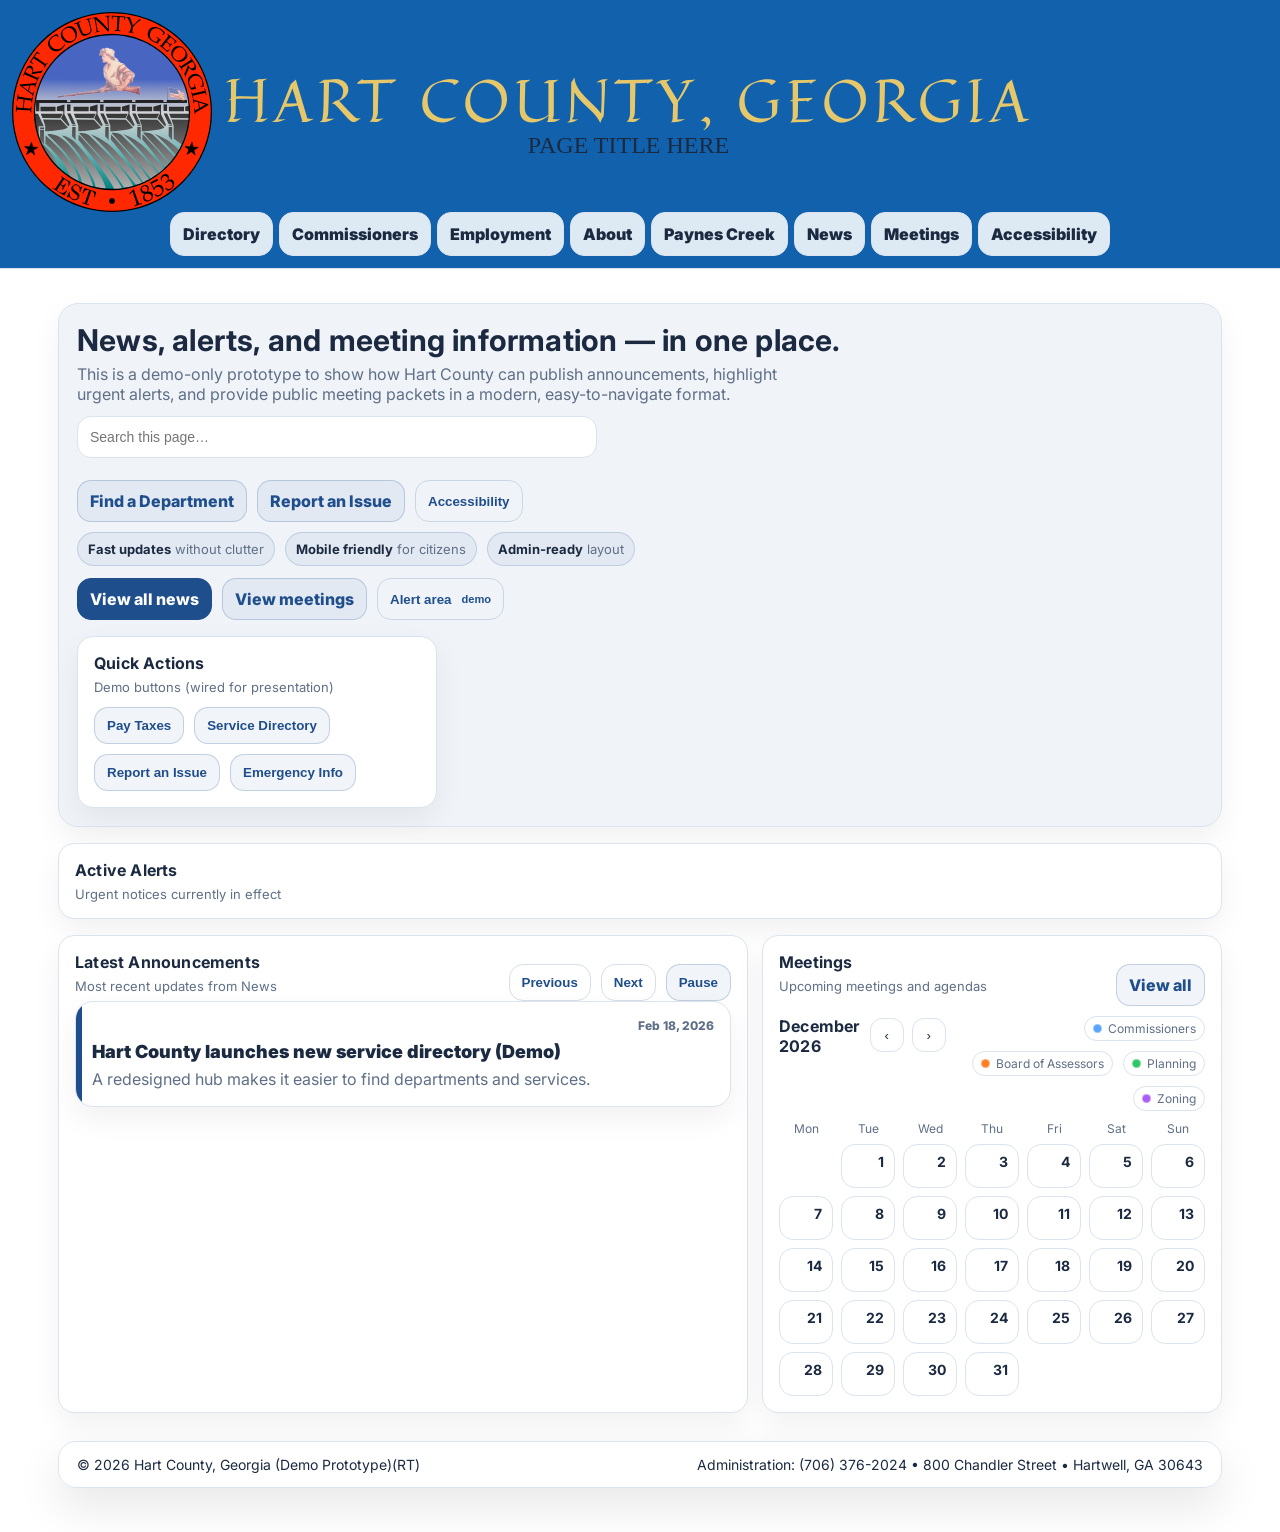
==== index.html @ 7c6e0bfd "Add files via upload" ====
<!doctype html>
<html lang="en">
<head>
  <meta charset="utf-8" />
  <meta name="viewport" content="width=device-width, initial-scale=1" />
  <title>Hart County, GA (Demo) • News & Meetings</title>

  <link rel="preconnect" href="https://fonts.googleapis.com">
  <link rel="preconnect" href="https://fonts.gstatic.com" crossorigin>
  <link href="https://fonts.googleapis.com/css2?family=Inter:wght@400;500;600;700;800;900&family=Quintessential&display=swap" rel="stylesheet">
  <link rel="icon" type="image/svg+xml" href="/assets/favicon.svg">
	
  <link rel="stylesheet" href="/css/base.css" />
  <link rel="stylesheet" href="/css/alerts.css">
	
	<script src="/js/alerts.js" defer></script>
    <script src="/js/app.js" defer></script>
  
</head>

<body>
  <a class="skip-link" href="#main">Skip to main content</a>

  <header class="topbar">
  <div class="navRow">
    <a class="brand brandLink" href="index.html">
      <div class="seal">
        <img src="./assets/hart_seal.svg" alt="Hart County, Georgia official seal">
      </div>
      <div class="brandText">
        <div class="kicker">Hart County, Georgia</div>
        <div class="title">PAGE TITLE HERE</div>
      </div>
    </a>

    <!-- Desktop top navigation -->
    <nav class="topNav" aria-label="Primary">
      <a href="directory.html">Directory</a>
      <a href="commissioners.html">Commissioners</a>
      <a href="employment.html">Employment</a>
      <a href="about.html">About</a>
      <a href="paynes-creek.html">Paynes Creek</a>
      <a href="news.html">News</a>
      <a href="meetings.html">Meetings</a>
	    <a href="accessibility.html">Accessibility</a>
    </nav>

    <!-- Mobile menu button -->
    <button class="btn menuBtn" type="button"
            aria-controls="mobileMenu"
            aria-expanded="false"
            id="menuBtn">
      Menu
    </button>
  </div>
</header>

<!-- Mobile menu panel (add right after header) -->
<div class="menuBackdrop" id="menuBackdrop" hidden></div>

<aside class="menuPanel" id="mobileMenu" hidden aria-label="Mobile navigation">
  <div class="menuPanelHead">
    <div class="menuPanelTitle">Menu</div>
    <button class="btn ghost" type="button" id="menuClose" aria-label="Close menu">Close</button>
  </div>

  <nav class="menuNav" aria-label="Primary mobile">
    <a href="index.html">Home</a>
    <a href="directory.html">Directory</a>
    <a href="commissioners.html">Commissioners</a>
    <a href="employment.html">Employment</a>
    <a href="about.html">About Hart County</a>
    <a href="paynes-creek.html">Paynes Creek Campground</a>
    <hr>
    <a href="news.html">News</a>
    <a href="meetings.html">Meetings</a>
	<a href="accessibility.html">Accessibility</a>
  </nav>
</aside>


 <main id="main" class="container" tabindex="-1">
  <!-- Full-width alerts stays on top -->
  <div id="alertHolder"></div>

  <section class="hero" style="margin-top:14px" aria-label="Overview">
        <div class="heroTop">
          <div>
            <h1>News, alerts, and meeting information — in one place.</h1>
            <p>
              This is a demo-only prototype to show how Hart County can publish announcements,
              highlight urgent alerts, and provide public meeting packets in a modern, easy-to-navigate format.
            </p>
			<!-- ✅ ADD PAGE TOOLS RIGHT HERE -->
      <div class="pageTools" aria-label="Page tools">
        <label class="sr-only" for="siteSearch">Search</label>
        <input id="siteSearch" class="field" type="text" placeholder="Search this page…" />

        <div class="btnRow">
          <a class="btn" href="directory.html">Find a Department</a>
          <a class="btn" href="contact.html">Report an Issue</a>
          <button class="btn ghost" type="button"
            data-toast="Demo: Accessibility|Would open an accessibility help page.">
            Accessibility
          </button>
        </div>
      </div>
      <!-- ✅ END PAGE TOOLS -->
            <div class="badgeRow" aria-label="Highlights">
              <div class="badge"><strong>Fast updates</strong> without clutter</div>
              <div class="badge"><strong>Mobile friendly</strong> for citizens</div>
              <div class="badge"><strong>Admin-ready</strong> layout</div>
            </div>

            <div class="btnRow">
              <a class="btn primary" href="news.html">View all news</a>
              <a class="btn" href="meetings.html">View meetings</a>
              <button class="btn ghost" type="button" id="jumpToAlerts">
              Alert area <small>demo</small>
              </button>

            </div>
          </div>

          <div class="card" style="min-width:280px; max-width:360px" aria-label="Quick actions">
            <h2>Quick Actions</h2>
            <p class="sub">Demo buttons (wired for presentation)</p>
            <div class="btnRow">
              <button class="btn" type="button" data-toast="Demo: Pay Taxes|Would open the payment portal.">Pay Taxes</button>
              <button class="btn" type="button" data-toast="Demo: Service Directory|Would open the county services hub.">Service Directory</button>
              <button class="btn" type="button" data-toast="Demo: Report an Issue|Would open a public issue form.">Report an Issue</button>
              <button class="btn" type="button" data-toast="Demo: Emergency Info|Would open emergency resources.">Emergency Info</button>
            </div>
          </div>
        </div>
      </section>

      <!-- NEWS PAGE: Alerts card (above everything else) -->
<section class="card" aria-label="Active alerts" style="margin-top:16px">
  <div class="cardHeader">
    <div>
      <h2>Active Alerts</h2>
      <p class="sub">Urgent notices currently in effect</p>
    </div>
  </div>

  <div id="newsAlerts"></div>
</section>

      <div class="homeTwoCol" aria-label="Announcements and meetings">
<section class="card" aria-label="Latest announcements">
  <div class="cardHeader">
    <div>
      <h2>Latest Announcements</h2>
      <p class="sub">Most recent updates from News</p>
    </div>

    <div class="btnRow" aria-label="Announcement controls">
      <button class="btn ghost" type="button" id="annPrev">Previous</button>
      <button class="btn ghost" type="button" id="annNext">Next</button>
      <button class="btn" type="button" id="annPause" aria-pressed="false">Pause</button>
    </div>
  </div>

  <!-- Rotating item renders here -->
  <div id="annRotator"
       class="annRotator"
       aria-live="polite"
       aria-atomic="true">
  </div>
</section>

      <section class="card" aria-label="Meetings">
        <div class="cardHeader">
          <div>
            <h2>Meetings</h2>
            <p class="sub">Upcoming meetings and agendas</p>
          </div>
          <div class="btnRow">
            <a class="btn" href="meetings.html">View all</a>
          </div>
        </div>
        <div id="meetingsMiniCal" class="miniCal" aria-label="Meetings calendar"></div>
      </section>
</div>

      <footer class="footer">
        <div>© 2026 Hart County, Georgia (Demo Prototype)(RT)</div>
        <div>Administration: (706) 376-2024 • 800 Chandler Street • Hartwell, GA 30643</div>
      </footer>
</main>
---- css/base.css ----
:root{
  /* Bright / airy civic palette */
  --bg0:#f5f8fc;

  --card:#ffffff;
  --card2:#f0f4f9;

  --text:#1b2a41;
  --muted:#5f6f86;

  --border:#dbe3ee;
  --shadow: 0 12px 30px rgba(0,0,0,.06);

  --radius: 16px;

  /* Clean civic blue */
  --accent:#1f4e8c;
  --accent-dark:#163c6b;
  --accent-soft:#e8f0fb;

  --good:#15803d;
  --warn:#b45309;
  --bad:#b91c1c;

  --max: 1200px;

  /* Focus color (orange) */
  --focus: #ff7a18;
  --focus-soft: rgba(255,122,24,.25);
}

*{ box-sizing:border-box; }
html,body{ height:100%; }

body{
  margin:0;
  font-family: Inter, system-ui, -apple-system, Segoe UI, Roboto, Arial, sans-serif;
  color: var(--text);
}

/* Links */
a{ color: var(--accent); text-decoration:none; }
a:hover{ text-decoration: underline; }

/* Directory title links */
.title-link{
  color: inherit;          /* keeps it same as itemTitle */
  text-decoration: none;
  font-weight: inherit;
}

.title-link:hover{
  text-decoration: underline;
}

/* Background photo */
body::before{
  content:"";
  position:fixed;
  inset:0;

  /* NOTE: keep this relative to your CSS file location */
  background-image: url("../assets/Hartwell_Dam.jpg");
  background-size: cover;
  background-position: center;
  background-repeat: no-repeat;

  opacity: 0.75;
  z-index: -1;
}

/* Layout */
.container{
  max-width: var(--max);
  margin: 0 auto;
  padding: 20px 18px 44px;
}

/* Skip link + sticky header offset */
main{ scroll-margin-top: 140px; }

/* =========================
   Topbar (Centered desktop)
   ========================= */
.topbar{
  position: sticky;
  top: 0;
  z-index: 100;
  background:rgba(17,97,172,1);
  border-bottom: 1px solid var(--border);
  width: 100%;
}
/* Desktop */
@media (min-width: 768px) {
  .navRow{
    flex-direction: row;
    justify-content: space-between;
    align-items: center;
	padding: 12px 12px;
  }
}

/* Mobile */
@media (max-width: 767px) {
  .navRow{
    flex-direction: column;
    align-items: center;
    justify-content: center;
  }
}

.brandLink{ color: inherit; text-decoration:none; }

.brand{
  display:flex;
  gap:12px;
  align-items:center;
  justify-content:flex-start;
}

.seal {
  width: 200px;
  height: 200px;
  display: grid;
  place-items: center;
}

.seal img {
  width: 100%;
  height: auto;
}

.brandText{
  display:flex;
  flex-direction:column;
  align-items:center;
  text-align:center;
  line-height:1.1;
}
.brandText .kicker{
  font-family: "Quintessential", serif;
  font-size:60px;
  font-weight: 400;
  color: rgba(230, 199, 106, 1);
  letter-spacing:.08em;
  text-transform:uppercase;
}
.brandText .title{
  font-family: "Felipa", serif;
  font-size: 24px;
  font-weight: 400; /* or remove this line entirely */
  color: var(--text);
}

/* Desktop top nav: one line, centered */
.topNav{
  display:flex;
  flex-wrap:nowrap;          /* do not wrap */
  gap:6px;
  align-items:center;
  justify-content:center;
}

.topNav a{
  display:inline-flex;
  align-items:center;
  justify-content:center;

  min-height: 44px;
  padding: 10px 12px;

  border-radius: 14px;
  border: 1px solid var(--border);
  background: rgba(255,255,255,.86);

  color: inherit;
  text-decoration:none;
  font-weight: 900;
}

.topNav a:hover{ transform: translateY(-1px); }

.topNav a.active{
  border-color: var(--focus);
  box-shadow: 0 0 0 4px var(--focus-soft);
}

/* Active nav link */
.topNav a.is-active,
.menuNav a.is-active{
  position: relative;
  font-weight: 800;
  border-radius: 10px;
  background: rgb(2230, 199, 106, 1);
}

/* Inner border effect */
.topNav a.is-active::after,
.menuNav a.is-active::after{
  content: "";
  position: absolute;
  inset: 0;
  border-radius: inherit;
  border: 2px solid rgba(0,0,0,.25); /* neutral tone */
  pointer-events: none;
}

/* Keep focus separate */
.topNav a:focus-visible,
.menuNav a:focus-visible{
  outline: 3px solid rgba(255,122,24,.9); /* your accessibility orange */
  outline-offset: 2px;
}

/* ✅ Menu button hidden on desktop even though it also has .btn */
.btn.menuBtn{ display:none !important; }

/* ✅ Make the hidden attribute always hide elements */
[hidden]{ display:none !important; }

/* =========================
   Mobile / Zoom menu panel
   Targets the actual IDs used by JS:
   #menuBackdrop + #mobileMenu + #menuClose
   ========================= */

#menuBackdrop{
  position: fixed;
  inset: 0;
  background: rgba(0,0,0,.35);
  z-index: 999;
}

/* The slide-in panel */
#mobileMenu{
  position: fixed;
  top: 0;
  right: 0;
  height: 100vh;
  width: min(420px, 92vw);

  background: rgba(255,255,255,.96);
  backdrop-filter: blur(10px);
  border-left: 1px solid var(--border);

  z-index: 1000;
  box-shadow: 0 24px 70px rgba(0,0,0,.22);

  padding: 14px;
  overflow: auto;

  color: #111; /* ensure readable text on light panel */
}

/* Header row inside the panel */
#mobileMenu .menuPanelHead{
  display:flex;
  align-items:center;
  margin-bottom: 28px;
}

#mobileMenu .menuTitle{
  font-weight: 900;
  font-size: 18px;
}

/* Close button pinned fully right */
#mobileMenu #menuClose{
  margin-left: auto;
}

/* Links inside the panel */
#mobileMenu .menuNav a{
  display:flex;
  align-items:center;
  min-height: 44px;

  padding: 10px 12px;
  border-radius: 14px;
  border: 1px solid var(--border);

  text-decoration:none;
  color: inherit;
  font-weight: 700;

  margin-bottom: 10px;
  background: rgba(255,255,255,.90);
}

#mobileMenu .menuNav hr{
  border: none;
  border-top: 1px solid var(--border);
  margin: 14px 0;
}

/* When zoomed / narrow: show Menu button, hide top nav */
@media (max-width: 1200px){
  .topNav{ display:none; }

  /* show menu button and pin it top-right */
  .btn.menuBtn{
    display:inline-flex !important;
    position:absolute;
    right:18px;
    top:16px;
  }
}

.menuBtn:focus-visible{
  outline:3px solid #ffffff;
  outline-offset:2px;
}

/* =========================
   Page layout + sidebar card
   ========================= */
.pageLayout {
  display: block;
}

/* ✅ No independent scroll (your old file had overflow-y:auto) */
.sidebar{
  position: sticky;
  top: 132px;
}

.sideNav{
  display:flex;
  flex-direction:column;
  gap:8px;
  margin-top: 10px;
}

.sideNav a{
  display:flex;
  align-items:center;
  justify-content:center;
  text-align:center;

  padding:14px 12px;
  border-radius: 14px;
  border: 1px solid var(--border);
  background: #fbfdff;
  color: var(--text);
  font-weight: 900;
  text-decoration:none;
}

.sideNav a:hover{
  border-color: rgba(31,78,140,.30);
  background: rgba(31,78,140,.06);
}
.sideNav a.active{
  border-color: rgba(31,78,140,.40);
  background: var(--accent-soft);
  color: var(--accent);
}

.sideNav .hint{
  font-size:12px;
  color: var(--muted);
  font-weight:800;
}

/* Keep alert full-width */
#alertHolder{ margin-top: 14px; }

/* Reflow for 400% zoom / small widths */
@media (max-width: 980px){
  .pageLayout{ grid-template-columns: 1fr; }
  .sidebar{ position: static; }
  .sideNav{
    flex-direction: row;
    flex-wrap: wrap;
  }
  .sideNav a{ flex: 1 1 160px; }
}

/* =========================
   Hero + badges + tools
   ========================= */
.hero{
  display:grid;
  gap:16px;
  padding: 18px;
  border-radius: 20px;
  border: 1px solid var(--border);
  background: var(--card2);
  box-shadow: var(--shadow);
}

.heroTop{
  display:flex;
  align-items:flex-start;
  justify-content:space-between;
  gap:16px;
  flex-wrap: wrap;
}

.hero h1{
  margin:0;
  font-size: 30px;
  letter-spacing:.2px;
  color: var(--text);
}

.hero p{
  margin:6px 0 0;
  color: var(--muted);
  max-width: 70ch;
}

.badgeRow{
  display:flex;
  gap:10px;
  flex-wrap: wrap;
  margin-top: 10px;
}

.badge{
  padding: 8px 10px;
  border-radius: 999px;
  border: 1px solid rgba(31,78,140,.18);
  background: rgba(31,78,140,.06);
  color: var(--muted);
  font-size: 13px;
}
.badge strong{ color: var(--text); }

/* Page tools (search + quick actions) */
.pageTools{
  margin-top: 12px;
  display:flex;
  flex-direction:column;
  gap: 10px;
}
.pageTools .field{ max-width: 520px; }

/* =========================
   Grid + cards + lists
   ========================= */
.grid{
  display:grid;
  grid-template-columns: 1.1fr .9fr;
  gap: 16px;
  margin-top: 16px;
}
@media (max-width: 980px){
  .grid{ grid-template-columns: 1fr; }
}

.card{
  border:1px solid var(--border);
  background: var(--card);
  border-radius: var(--radius);
  padding: 16px;
  box-shadow: var(--shadow);
}

.cardHeader{
  display:flex;
  align-items:flex-start;
  justify-content:space-between;
  gap: 12px;
}

.card h2{
  margin:0;
  font-size: 16px;
  letter-spacing:.2px;
  color: var(--text);
}

.sub{
  margin:6px 0 0;
  color: var(--muted);
  font-size: 13px;
}

.list{
  margin-top: 12px;
  display:flex;
  flex-direction:column;
  gap:10px;
}

/* =========================
   Announcement Rotator
   ========================= */
.annRotator .annTitle {
  font-weight: 800;
  font-size: 18px;
  margin: 0;
}

.annRotator .annMeta {
  opacity: .8;
  margin-top: 4px;
  font-size: 13px;
}

.annRotator .annBody {
  margin-top: 10px;
}

/* Enhanced announcement tile */
.annTile{
  border:1px solid var(--border);
  border-radius:18px;
  background:#ffffff;
  box-shadow: var(--shadow);
  padding:16px;
  position:relative;
  overflow:hidden;
}

/* subtle accent stripe */
.annTile::before{
  content:"";
  position:absolute;
  left:0;
  top:0;
  bottom:0;
  width:6px;
  background: var(--accent);
}

.annMetaRow{
  display:flex;
  justify-content:flex-end;
}

.annDate{
  font-size:12px;
  color: var(--muted);
  font-weight:800;
}

.annTile .annTitle{
  margin:8px 0 6px;
  font-size:18px;
  font-weight:900;
}

.annTile .annBody{
  color: var(--muted);
  margin:0;
  line-height:1.4;
}

.annBody.clamp2{
  display:-webkit-box;
  -webkit-box-orient:vertical;
  -webkit-line-clamp:2;
  overflow:hidden;
}

.annFooter{
  margin-top:12px;
}

.annCta{
  display:inline-block;
  padding:8px 12px;
  border-radius:12px;
  border:1px solid var(--border);
  background: var(--accent-soft);
  color: var(--accent);
  font-weight:800;
  text-decoration:none;
}

.annCta:hover{
  background: var(--accent);
  color:#fff;
}

.item{
  padding: 12px;
  border-radius: 16px;
  border:1px solid var(--border);
  background: #fbfdff;
}

.itemTop{
  display:flex;
  justify-content:space-between;
  gap:12px;
  flex-wrap: wrap;
}

.itemTitle{
  font-weight: 900;
  margin:0;
  font-size: 1.15rem;
  color: var(--text);
}

.meta{
  color: var(--muted);
  font-size: 12px;
  display:flex;
  gap:10px;
  flex-wrap: wrap;
  margin-top: 4px;
}

/* Tags */
.tag{
  font-size: 12px;
  padding: 4px 9px;
  border-radius: 999px;
  border:1px solid var(--border);
  color: var(--muted);
  background: #ffffff;
  font-weight: 800;
}
.tag.alert{
  border-color: rgba(185,28,28,.25);
  color: #8b1a1a;
  background: rgba(185,28,28,.06);
}
.tag.info{
  border-color: rgba(31,78,140,.25);
  color: var(--accent);
  background: rgba(31,78,140,.06);
}
.tag.project{
  border-color: rgba(180,83,9,.25);
  color: #8a4b10;
  background: rgba(180,83,9,.06);
}

/* Alert bar */
.alertBar{
  padding: 12px 14px;
  border-radius: 18px;
  border:1px solid rgba(185,28,28,.25);
  background: rgba(185,28,28,.06);
  display:flex;
  gap:12px;
  align-items:flex-start;
  justify-content:space-between;
}

.alertBar strong{ display:block; }

.alertBar .muted{
  color: #6b2a2a;
  font-size: 13px;
  margin-top: 3px;
}

.alertBar .x{
  border:1px solid rgba(185,28,28,.25);
  background: #ffffff;
  color: #8b1a1a;
  border-radius: 12px;
  padding: 8px 10px;
  cursor:pointer;
  font-weight: 900;
}

.alertBar .x:hover{ background: rgba(185,28,28,.06); }

/* Filters */
.filters{
  display:flex;
  gap:8px;
  flex-wrap: wrap;
  margin-top: 10px;
}

.pill{
  padding: 8px 10px;
  border-radius: 999px;
  border: 1px solid rgba(31,78,140,.22);
  background: rgba(31,78,140,.06);
  color: var(--accent);
  cursor:pointer;
  font-weight: 900;
}
.pill:hover{ background: rgba(31,78,140,.10); }
.pill.active{
  border-color: var(--accent);
  background: var(--accent);
  color: #fff;
}

/* =========================
   Buttons + fields
   ========================= */
.btnRow{
  display:flex;
  gap:10px;
  flex-wrap: wrap;
  margin-top: 12px;
}

.btn{
  display:inline-flex;
  align-items:center;
  justify-content:center; /* helps “center text in nav buttons” */
  gap:10px;
  padding: 10px 12px;
  border-radius: 14px;
  border: 1px solid rgba(31,78,140,.22);
  background: rgba(31,78,140,.06);
  color: var(--accent);
  cursor:pointer;
  user-select:none;
  font-weight: 800;
}
.btn:hover{
  border-color: rgba(31,78,140,.30);
  background: rgba(31,78,140,.10);
}

.btn.primary{
  border-color: var(--accent);
  background: var(--accent);
  color:#fff;
}
.btn.primary:hover{
  background: var(--accent-dark);
  border-color: var(--accent-dark);
}

.btn.ghost{
  background: transparent;
  border-color: rgba(31,78,140,.18);
  color: var(--accent);
}
.btn.ghost:hover{ background: rgba(31,78,140,.06); }

button:disabled,
.btn[aria-disabled="true"]{
  opacity:.55;
  cursor:not-allowed;
}

/* Force menu button styling over generic .btn */
.btn.menuBtn{
  background: #ffffff !important;
  color: #1f2a3a !important;
  border: 1px solid rgba(0,0,0,.18) !important;
  padding: 8px 14px;
  border-radius: 10px;
  font-weight: 700;
}

.btn.menuBtn:hover{
  background: #eef3fa !important;
  color: #1f2a3a !important;
}

.btn.menuBtn:focus-visible{
  outline: 3px solid #ffffff;
  outline-offset: 2px;
}
.field{
  width:100%;
  padding: 12px 12px;
  border-radius: 14px;
  border:1px solid var(--border);
  background: #ffffff;
  color: var(--text);
  outline:none;
  font-size: 14px;
}

/* =========================
   Footer (banner-style)
   ========================= */
.footer{
  margin-top: 28px;
  padding: 14px 18px;

  border-radius: 18px;
  border: 1px solid var(--border);

  background: rgba(255,255,255,.95);
  backdrop-filter: blur(12px);

  box-shadow: 0 18px 45px rgba(0,0,0,.10);

  color: var(--text);
  font-size: 14px;

  display:flex;
  gap: 12px;
  flex-wrap: wrap;
  justify-content: space-between;
}
@media (max-width: 600px){
  .footer{
    flex-direction: column;
    align-items: flex-start;
  }
}

/* =========================
   Toast
   ========================= */
.toast{
  position: fixed;
  right: 16px;
  bottom: 16px;
  z-index: 99;
  max-width: 380px;
  border:1px solid var(--border);
  background: rgba(255,255,255,.94);
  backdrop-filter: blur(10px);
  border-radius: 16px;
  padding: 12px 12px;
  box-shadow: 0 16px 40px rgba(0,0,0,.14);
  display:none;
}
.toast.show{ display:block; }
.toast .tTitle{ font-weight: 950; color: var(--text); }
.toast .tBody{ color: var(--muted); margin-top: 4px; font-size: 13px; }

/* =========================
   Accessibility helpers
   ========================= */
.sr-only{
  position:absolute !important;
  width:1px; height:1px;
  padding:0; margin:-1px;
  overflow:hidden; clip:rect(0,0,0,0);
  white-space:nowrap; border:0;
}

.skip-link{
  position:absolute;
  left:12px; top:10px;
  z-index:9999;
  padding:10px 12px;
  border-radius: 12px;
  border:1px solid var(--border);
  background: #fff;
  color: var(--accent);
  font-weight: 900;
  transform: translateY(-160%);
}
.skip-link:focus{ transform: translateY(0); }

/* Strong visible focus for interactive elements */
a:focus-visible,
button:focus-visible,
.btn:focus-visible,
.pill:focus-visible,
.field:focus-visible,
textarea:focus-visible,
select:focus-visible{
  outline: 4px solid var(--focus);
  outline-offset: 3px;
  border-radius: 12px;
  box-shadow: 0 0 0 4px var(--focus-soft);
  scroll-margin-top: 160px;
}

@media (prefers-reduced-motion: reduce){
  *{ scroll-behavior:auto !important; transition:none !important; animation:none !important; }
}

/* Standard links used for email/website in directory */
.link{
  color: var(--accent);
  text-decoration: underline;
  cursor: pointer;
}
.link:visited{ color: var(--accent-dark); }

/* Phone links: clickable only on mobile */
.phone-link{
  color: inherit;
  text-decoration: none;
  pointer-events: none;
  cursor: default;
}
@media (max-width: 768px){
  .phone-link{
    pointer-events: auto;
    color: var(--accent);
    text-decoration: underline;
    cursor: pointer;
  }
}

/* Optional phone icon on touch devices only */
.phone-link::before{
  content: "📞 ";
  display: none;
}
@media (hover: none) and (pointer: coarse){
  .phone-link::before{ display:inline; }
}


/* Home: announcements + meetings row */
.homeTwoCol{
  display:grid;
  grid-template-columns: 1.2fr 0.8fr;
  gap: 14px;
  margin-top: 16px;
}
@media (max-width: 900px){
  .homeTwoCol{ grid-template-columns: 1fr; }
}

/* --- Mini calendar container --- */
.miniCal{ margin-top: 10px; }
.miniCalHead{
  display:flex;
  align-items:flex-start;
  justify-content:space-between;
  gap:12px;
  margin-bottom:10px;
}

/* NEW: wraps title + nav buttons */
.miniCalHeadLeft{
  display:flex;
  align-items:flex-start;
  gap:10px;
}

.miniCalTitle{
  font-weight:700;
  letter-spacing:.2px;
}

/* NEW: month nav buttons */
.miniCalNav{
  display:flex;
  gap:8px;
  margin-top:2px;
}

.miniCalNavBtn{
  width:34px;
  height:34px;
  border-radius:12px;
  border:1px solid var(--border);
  background: rgba(255,255,255,.04);
  color: var(--text);
  cursor:pointer;
}

.miniCalNavBtn:hover{ background: rgba(255,255,255,.07); }

.miniCalNavBtn:focus-visible{
  outline: 3px solid rgba(255,122,24,.9);
  outline-offset: 2px;
}

/* --- Legend --- */
.miniCalLegend{
  display:flex;
  gap:10px;
  flex-wrap:wrap;
  justify-content:flex-end;
}
.miniCalKey{
  display:inline-flex;
  align-items:center;
  gap:6px;
  font-size:12px;
  padding:4px 8px;
  border-radius:999px;
  border:1px solid var(--border);
  background: rgba(255,255,255,.04);
}
.miniCalKeyLabel{ color: var(--muted); }

/* --- Grid --- */
.miniCalGrid{
  display:grid;
  grid-template-columns: repeat(7, 1fr);
  gap:8px;
}
.miniCalDow{
  font-size:12px;
  color: var(--muted);
  text-align:center;
}

/* --- Cells --- */
.miniCalCell{
  position:relative;
  min-height:44px;
  border-radius:14px;
  border:1px solid var(--border);
  background: rgba(255,255,255,.04);
  display:flex;
  align-items:flex-start;
  justify-content:flex-end;
  padding:8px 10px;
  text-decoration:none;
  color: var(--text);
}
.miniCalCell.is-empty{
  opacity:0;
  pointer-events:none;
  border-color:transparent;
  background:transparent;
}
.miniCalDayNum{
  font-weight:700;
  font-size:14px;
}
.miniCalCell.is-event{ box-shadow: 0 12px 30px rgba(0,0,0,.25); }
.miniCalCell:hover{ background: rgba(255,255,255,.06); }
.miniCalCell:focus-visible{
  outline: 3px solid rgba(255,122,24,.9);
  outline-offset:2px;
}

/* --- Dots --- */
.miniCalDots{
  position:absolute;
  left:10px;
  bottom:8px;
  display:flex;
  gap:5px;
  align-items:center;
}
.miniCalDot{
  width:9px;
  height:9px;
  border-radius:999px;
  border:1px solid rgba(255,255,255,.35);
}
.miniCalMore{
  font-size:11px;
  color: var(--muted);
  padding-left:2px;
}

/* --- Type colors (adjust to your palette) --- */
.mtg-commissioners{ background: rgba(80,160,255,.95); } /* blue */
.mtg-assessors{     background: rgba(255,122,24,.95); } /* orange */
.mtg-planning{      background: rgba(34,197,94,.95); }  /* green */
.mtg-zoning{        background: rgba(168,85,247,.95); } /* purple */
.mtg-default{       background: rgba(255,255,255,.55); } /* neutral */

/* =========================
   Text wrapping safeguards
   (prevents long text/URLs from stretching cards)
   ========================= */
.annRotator,
.annTile{
  width: 100%;
  max-width: 100%;
  box-sizing: border-box;
}

.annTile .annTitle,
.annTile .annBody{
  overflow-wrap: anywhere;
  word-break: break-word;
}

.newsBody,
.itemTitle,
.item .meta span{
  overflow-wrap: anywhere;
  word-break: break-word;
}

.prose{
  max-width: 80ch;
}

.prose p{
  margin: 0 0 14px;
  line-height: 1.6;
}

.prose ul{
  margin: 0 0 14px 20px;
}

.prose h3{
  margin: 18px 0 8px;
}

.fieldSlim{
  min-width: 120px;
  padding: 8px 10px;
  border-radius: 10px;
  border: 1px solid var(--border);
  background: rgba(255,255,255,.08);
  color: var(--text);
  font: inherit;
}

.topNav .fieldSlim{
  margin-left: 8px;
}

.langBlock{
  display: grid;
  gap: 6px;
  margin-top: 12px;
}

.menuLangLabel{
  font-size: 14px;
  color: var(--muted);
}

/* =========================
   Language selector
   ========================= */

.langSelect{
  appearance:none;
  -webkit-appearance:none;
  -moz-appearance:none;

  font:inherit;
  font-weight:600;

  padding:6px 32px 6px 10px;
  border-radius:8px;

  border:1px solid rgba(255,255,255,.35);
  background:rgba(255,255,255,1);
  color:var(--text);

  cursor:pointer;
  position:relative;
}

/* small arrow icon */
.langSelect{
  background-image:url("data:image/svg+xml,%3Csvg xmlns='http://www.w3.org/2000/svg' width='12' height='12' viewBox='0 0 24 24' fill='white'%3E%3Cpath d='M7 10l5 5 5-5z'/%3E%3C/svg%3E");
  background-repeat:no-repeat;
  background-position:right 8px center;
  background-size:12px;
}

/* hover state */
.langSelect:hover{
  background:rgba(255,255,255,.75);
}

/* keyboard focus */
.langSelect:focus-visible{
  outline:3px solid #ffffff;
  outline-offset:2px;
}

/* spacing inside nav */
.topNav .langSelect{
  margin-left:12px;
}

.langBlock{
  margin-top:12px;
  display:flex;
  flex-direction:column;
  gap:6px;
}

.langBlock label{
  font-size:14px;
  color:var(--muted);
}
---- css/alerts.css ----
/* alerts.css */

:root{
  /* Bright border colors */
  --hc-alert-red:   #ef4444;
  --hc-alert-amber: #ff9a3d;  /* brighter than background orange */
  --hc-alert-blue:  #60a5fa;
  --hc-alert-green: #22c55e;

  /* Background tints (slightly darker for readability) */
  --hc-alert-red-bg:   rgba(185, 28, 28, 0.85);
  --hc-alert-amber-bg: rgba(255, 122, 24, 0.85);
  --hc-alert-blue-bg:  rgba(31, 78, 140, 0.85);
  --hc-alert-green-bg: rgba(21, 128, 61, 0.85);

  --hc-alert-text: rgba(255,255,255,.92);
  --hc-alert-border: rgba(255,255,255,.16);
  --hc-alert-bg: rgba(0,0,0,.40);
}

#siteAlert{
  position: relative;
  z-index: 200;
}

/* Stack spacing */
.hc-alertstack{
  display: grid;
  gap: 10px;
}

.hc-alert{
  display:flex;
  align-items:center;
  justify-content:space-between;
  gap: 12px;

  padding: 12px 16px;

  border-radius: var(--radius, 16px);
  overflow: hidden; /* ensures background respects the radius */

  /* Default fallback (if no level class) */
  border: 1px solid var(--hc-alert-border);
  background: var(--hc-alert-bg);
  color: var(--hc-alert-text);

  backdrop-filter: blur(10px);
}

/* Keep banner/compact templates working */
.hc-alert--banner{
  padding: 12px 16px;
}

.hc-alert__main{
  min-width: 0;
}

.hc-alert__title{
  font-weight: 700;
  letter-spacing: .2px;
  line-height: 1.2;
}

.hc-alert--compact .hc-alert__title{
  display: inline-block;
  margin-right: 8px;
}

.hc-alert__msg{
  opacity: .92;
  line-height: 1.35;
  font-weight: 500;
}

.hc-alert__actions{
  display:flex;
  align-items:center;
  gap: 10px;
  flex-shrink: 0;
}

/* Links / buttons: WCAG-friendly glassy treatment over colored backgrounds */
.hc-alert__link,
.hc-alert__toggle,
.hc-alert__dismiss{
  display:inline-flex;
  align-items:center;
  justify-content:center;
  gap: 8px;

  height: 38px;
  padding: 0 12px;

  border-radius: 999px;

  /* changed: darker glass so white text passes contrast */
  border: 1px solid rgba(255,255,255,.55);
  background: rgba(0,0,0,.28);
  color: #ffffff;

  text-decoration: none;
  font-weight: 700;
  white-space: nowrap;
  cursor: pointer;
}

.hc-alert__link{
  padding: 0 12px;
}

/* optional but recommended for usability */
.hc-alert__link:hover,
.hc-alert__toggle:hover,
.hc-alert__dismiss:hover{
  background: rgba(0,0,0,.36);
}

.hc-alert__link:active,
.hc-alert__toggle:active,
.hc-alert__dismiss:active{
  background: rgba(0,0,0,.45);
}

.hc-alert__link:focus-visible,
.hc-alert__toggle:focus-visible,
.hc-alert__dismiss:focus-visible{
  outline: 3px solid rgba(255,255,255,.85);
  outline-offset: 2px;
}

.hc-alert__dismiss{
  width: 38px;
  padding: 0;
}

/* --------------------------------
   Full background + full border
--------------------------------- */

.hc-alert--critical{
  background: var(--hc-alert-red-bg);
  color: #ffffff;
  border: 2px solid var(--hc-alert-red);
}

.hc-alert--important{
  background: var(--hc-alert-amber-bg);
  color: #ffffff;
  border: 2px solid var(--hc-alert-amber);
}

.hc-alert--info{
  background: var(--hc-alert-blue-bg);
  color: #ffffff;
  border: 2px solid var(--hc-alert-blue);
}

.hc-alert--success{
  background: var(--hc-alert-green-bg);
  color: #ffffff;
  border: 2px solid var(--hc-alert-green);
}

/* -------------------------
   Multi-alert + expand UI
-------------------------- */

/* Preview: 1 line with ellipsis if overflow */
.hc-alert__preview{
  opacity: .95;
  line-height: 1.35;
  font-weight: 500;

  display: -webkit-box;
  -webkit-line-clamp: 1;
  -webkit-box-orient: vertical;

  overflow: hidden;
}

/* Expanded details area */
.hc-alert__details{
  margin-top: 8px;
  padding-top: 8px;
  border-top: 1px solid rgba(255,255,255,.22);
}

.hc-alert__full{
  opacity: .98;
  line-height: 1.45;
}

.hc-alert__link--inline{
  margin-top: 10px;
}

/* Mobile */
@media (max-width: 640px){
  .hc-alert{
    align-items:flex-start;
    flex-direction: column;
    gap: 10px;
  }
  .hc-alert__actions{
    width: 100%;
    justify-content: flex-start;
    flex-wrap: wrap;
  }
}

/* Also support in-layout mount used by pages */
#alertHolder{
  position: relative;
  z-index: 20;
}
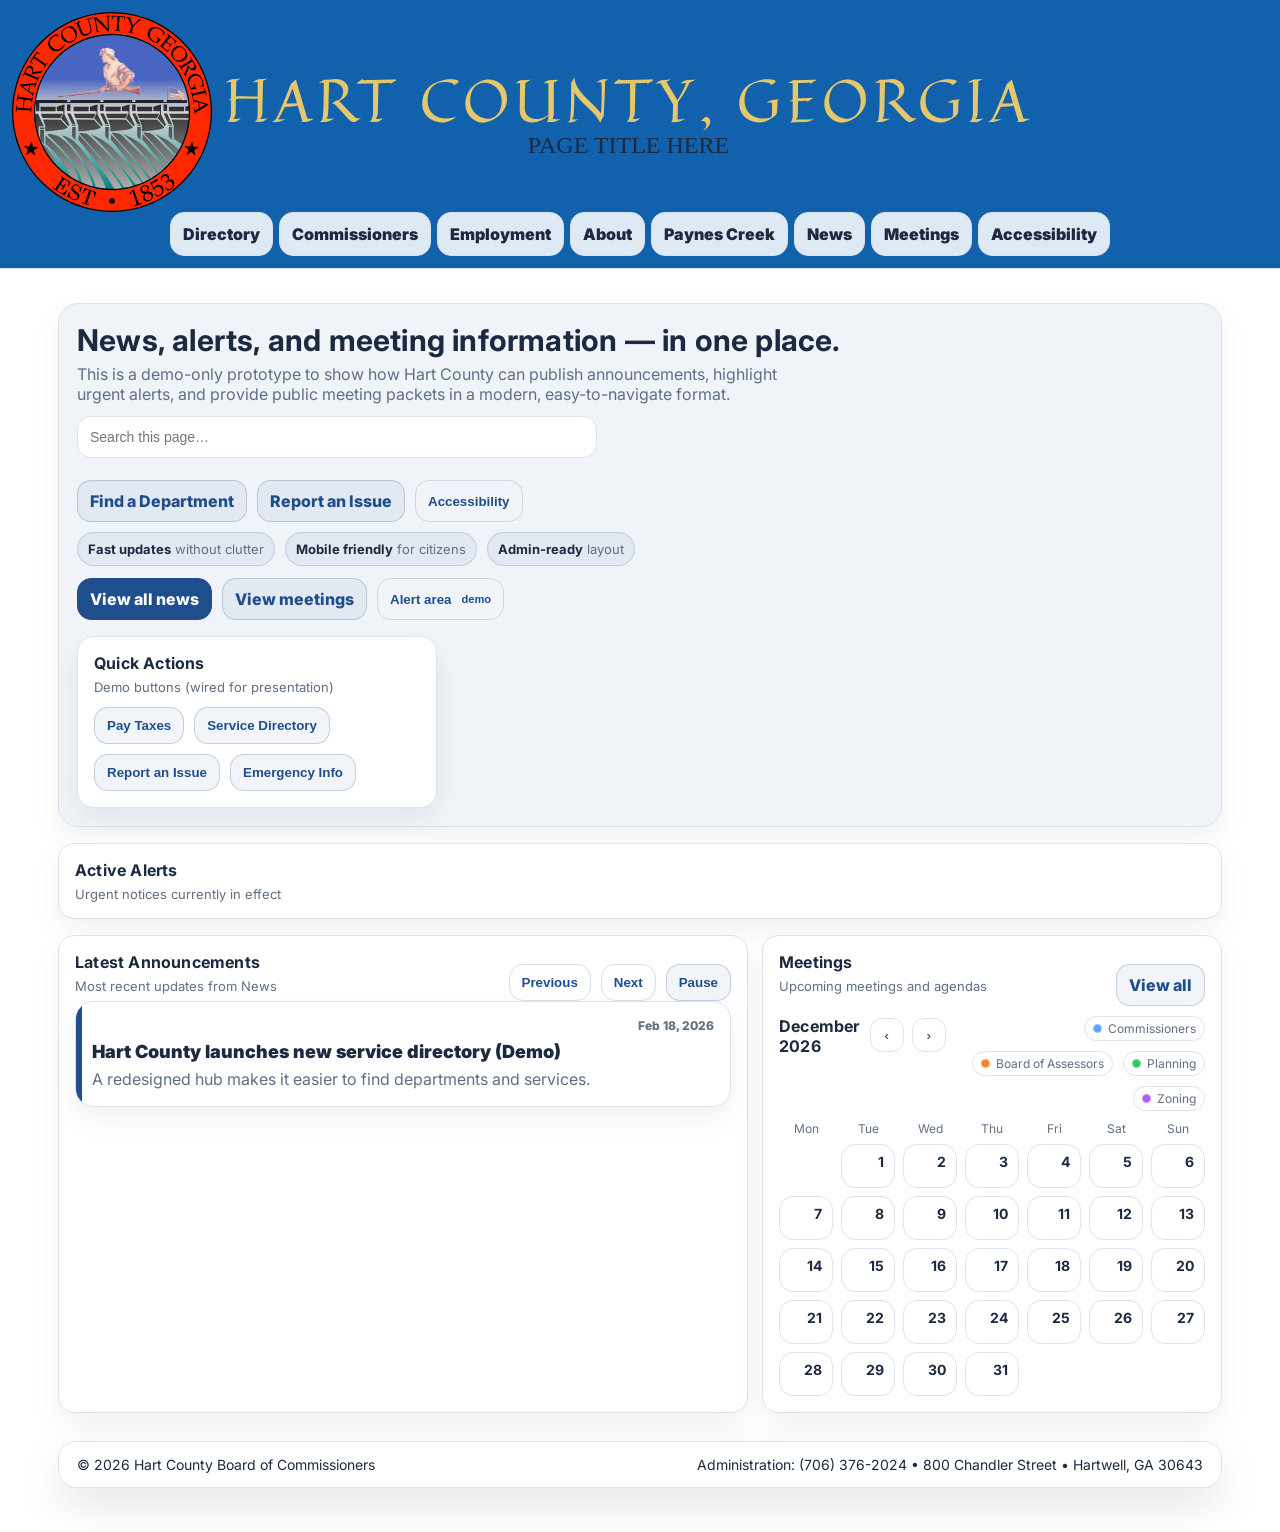
==== commit 58cf0269: "Update index.html" ====
--- a/index.html
+++ b/index.html
@@ -3,7 +3,7 @@
 <head>
   <meta charset="utf-8" />
   <meta name="viewport" content="width=device-width, initial-scale=1" />
-  <title>Hart County, GA (Demo) • News & Meetings</title>
+  <title>Hart County, GA • Home</title>
 
   <link rel="preconnect" href="https://fonts.googleapis.com">
   <link rel="preconnect" href="https://fonts.gstatic.com" crossorigin>
@@ -185,7 +185,7 @@
 </div>
 
       <footer class="footer">
-        <div>© 2026 Hart County, Georgia (Demo Prototype)(RT)</div>
+        <div>© 2026 Hart County Board of Commissioners</div>
         <div>Administration: (706) 376-2024 • 800 Chandler Street • Hartwell, GA 30643</div>
       </footer>
 </main>
--- a/css/base.css
+++ b/css/base.css
@@ -1168,4 +1168,317 @@
 .langBlock label{
   font-size:14px;
   color:var(--muted);
-}+}
+
+.sealBar{
+  display:flex;
+  justify-content:center;
+  align-items:center;
+  padding:12px 0;
+}
+
+.sealBar img{
+  height:300px;
+  width:auto;
+}
+
+.sealLink{
+  display:inline-block;
+}
+
+.sealLink img{
+  height:300px;
+  width:auto;
+  transition: transform .15s ease, opacity .15s ease;
+}
+
+.sealLink:hover img{
+  transform: scale(1.05);
+  opacity: 0.9;
+}
+
+.sealLink:focus-visible{
+  outline: 2px solid var(--accent);
+  outline-offset: 4px;
+  border-radius: 6px;
+}
+
+.portalNav{
+  display:flex;
+  flex-wrap:wrap;
+  justify-content:center;
+  gap:12px;
+  padding:12px 16px 20px;
+}
+
+.portalBtn{
+  display:inline-block;
+  padding:10px 16px;
+  border-radius:999px;
+  border:3px solid rgba(0,0,0,1);
+  background: rgba(255,40,0,1);
+  color: #ffffff;
+  text-decoration:none;
+  font-weight:500;
+  font-size:14px;
+  transition: all .15s ease;
+}
+
+.portalBtn:hover{
+  background: rgba(255,40,0,0.12);
+  transform: translateY(-1px);
+}
+
+.portalBtn:focus-visible{
+  outline:2px solid var(--accent);
+  outline-offset:2px;
+}
+
+html{
+  scroll-behavior: smooth;
+}
+
+.workCalLegend{
+  display:flex;
+  flex-wrap:wrap;
+  gap:14px;
+  margin: 8px 0 16px;
+}
+
+.legendItem{
+  display:inline-flex;
+  align-items:center;
+  gap:8px;
+  color: var(--muted);
+  font-size:14px;
+}
+
+.legendDot{
+  width:10px;
+  height:10px;
+  border-radius:999px;
+  display:inline-block;
+}
+
+.legendDot--holiday{
+  background: #ff9a3d;
+}
+
+.legendDot--payday{
+  background: #22c55e;
+}
+
+.workCalShell{
+  display:grid;
+  grid-template-columns: minmax(0, 1.4fr) minmax(260px, .9fr);
+  gap:18px;
+}
+
+.workCalPanel,
+.workCalAside{
+  border:1px solid var(--border);
+  border-radius:16px;
+  background: rgba(255,255,255,.03);
+  padding:14px;
+}
+
+.workCalHead{
+  display:flex;
+  align-items:center;
+  justify-content:space-between;
+  gap:12px;
+  margin-bottom:12px;
+}
+
+.workCalMonth{
+  margin:0;
+  font-size:18px;
+  font-weight:700;
+  text-align:center;
+}
+
+.workCalNavBtn{
+  width:40px;
+  height:40px;
+  border-radius:999px;
+  border:1px solid var(--border);
+  background: rgba(255,255,255,.05);
+  color: var(--text);
+  font-size:22px;
+  line-height:1;
+  cursor:pointer;
+}
+
+.workCalNavBtn:hover{
+  background: rgba(255,255,255,.10);
+}
+
+.workCalNavBtn:focus-visible{
+  outline:2px solid var(--accent);
+  outline-offset:2px;
+}
+
+.workCalWeekdays{
+  display:grid;
+  grid-template-columns: repeat(7, 1fr);
+  gap:8px;
+  margin-bottom:8px;
+}
+
+.workCalWeekdays div{
+  text-align:center;
+  font-size:13px;
+  font-weight:700;
+  color: var(--muted);
+  padding:6px 0;
+}
+
+.workCalGrid{
+  display:grid;
+  grid-template-columns: repeat(7, 1fr);
+  gap:8px;
+}
+
+.workCalDay{
+  min-height:76px;
+  border:1px solid var(--border);
+  border-radius:14px;
+  background: rgba(255,255,255,.025);
+  padding:8px;
+  display:flex;
+  flex-direction:column;
+  align-items:flex-start;
+  justify-content:flex-start;
+  position:relative;
+}
+
+.workCalDay.isMuted{
+  opacity:.42;
+}
+
+.workCalDay.isToday{
+  outline:2px solid var(--accent);
+  outline-offset:0;
+}
+
+.workCalDayNum{
+  font-size:14px;
+  font-weight:700;
+  color: var(--text);
+}
+
+.workCalMarkers{
+  display:flex;
+  flex-wrap:wrap;
+  gap:6px;
+  margin-top:8px;
+}
+
+.workCalMarker{
+  width:10px;
+  height:10px;
+  border-radius:999px;
+}
+
+.workCalMarker--holiday{
+  background:#ff9a3d;
+}
+
+.workCalMarker--payday{
+  background:#22c55e;
+}
+
+.workCalLabels{
+  margin-top:8px;
+  display:grid;
+  gap:4px;
+  width:100%;
+}
+
+.workCalMiniLabel{
+  font-size:11px;
+  line-height:1.2;
+  color: var(--muted);
+  white-space:nowrap;
+  overflow:hidden;
+  text-overflow:ellipsis;
+}
+
+.workCalAsideTitle{
+  margin:0 0 12px;
+  font-size:18px;
+  font-weight:700;
+}
+
+.upcomingDates{
+  display:grid;
+  gap:10px;
+}
+
+.upcomingItem{
+  border:1px solid var(--border);
+  border-radius:14px;
+  background: rgba(255,255,255,.03);
+  padding:10px 12px;
+}
+
+.upcomingDate{
+  font-size:13px;
+  color: var(--muted);
+  margin-bottom:4px;
+}
+
+.upcomingTitle{
+  font-size:15px;
+  font-weight:700;
+  color: var(--text);
+}
+
+.upcomingMeta{
+  margin-top:4px;
+  font-size:13px;
+  color: var(--muted);
+}
+
+.badgeType{
+  display:inline-flex;
+  align-items:center;
+  gap:6px;
+}
+
+.badgeType::before{
+  content:"";
+  width:10px;
+  height:10px;
+  border-radius:999px;
+  display:inline-block;
+}
+
+.badgeType--holiday::before{
+  background:#ff9a3d;
+}
+
+.badgeType--payday::before{
+  background:#22c55e;
+}
+
+@media (max-width: 900px){
+  .workCalShell{
+    grid-template-columns: 1fr;
+  }
+}
+
+@media (max-width: 640px){
+  .workCalDay{
+    min-height:64px;
+    padding:6px;
+  }
+
+  .workCalMiniLabel{
+    display:none;
+  }
+}
+
+.hc-alert--job{
+  border-left: 4px solid #22c55e;
+}
